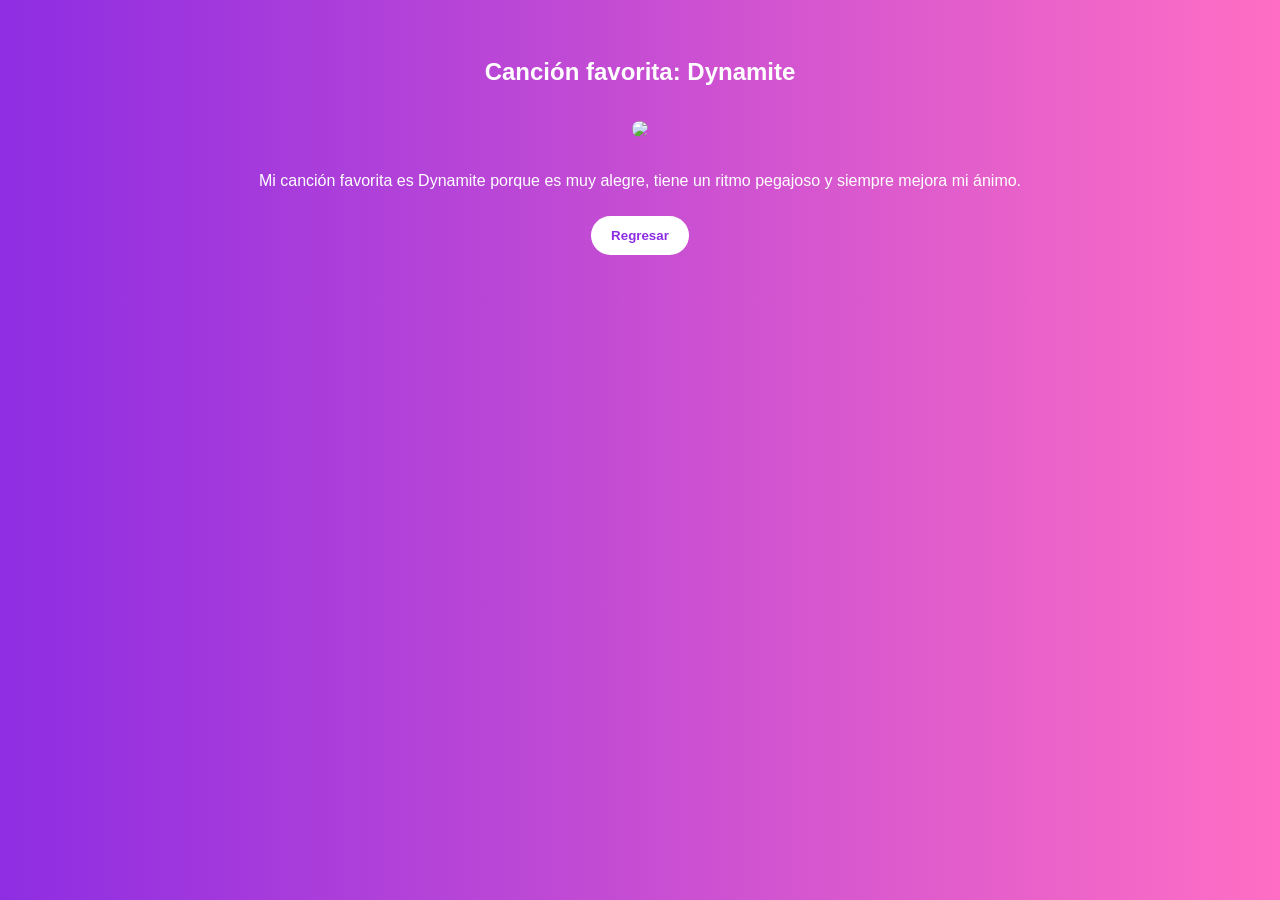
==== cancion.html @ 49b44957 "app" ====
<!DOCTYPE html>
<html lang="es">
<head>
  <meta charset="UTF-8">
  <title>Canción favorita</title>
  <link rel="stylesheet" href="style.css">
</head>
<body>

<h2>Canción favorita: Dynamite</h2>
<img src="890f6318285644f39e629dbb5c8ebdfc.jpg">

<p>Mi canción favorita es Dynamite porque es muy alegre, tiene un ritmo pegajoso y siempre mejora mi ánimo.</p>

<button onclick="location.href='index.html'">Regresar</button>

</body>
</html>
---- style.css ----
body {
  font-family: Arial;
  text-align: center;
  background: linear-gradient(to right, #8e2de2, #ff6ec4);
  color: white;
  padding: 30px;
}

button {
  padding: 12px 20px;
  margin: 10px;
  border: none;
  background: white;
  color: #8e2de2;
  border-radius: 20px;
  cursor: pointer;
  font-weight: bold;
}

img {
  width: 220px;
  border-radius: 15px;
  margin: 15px;
}
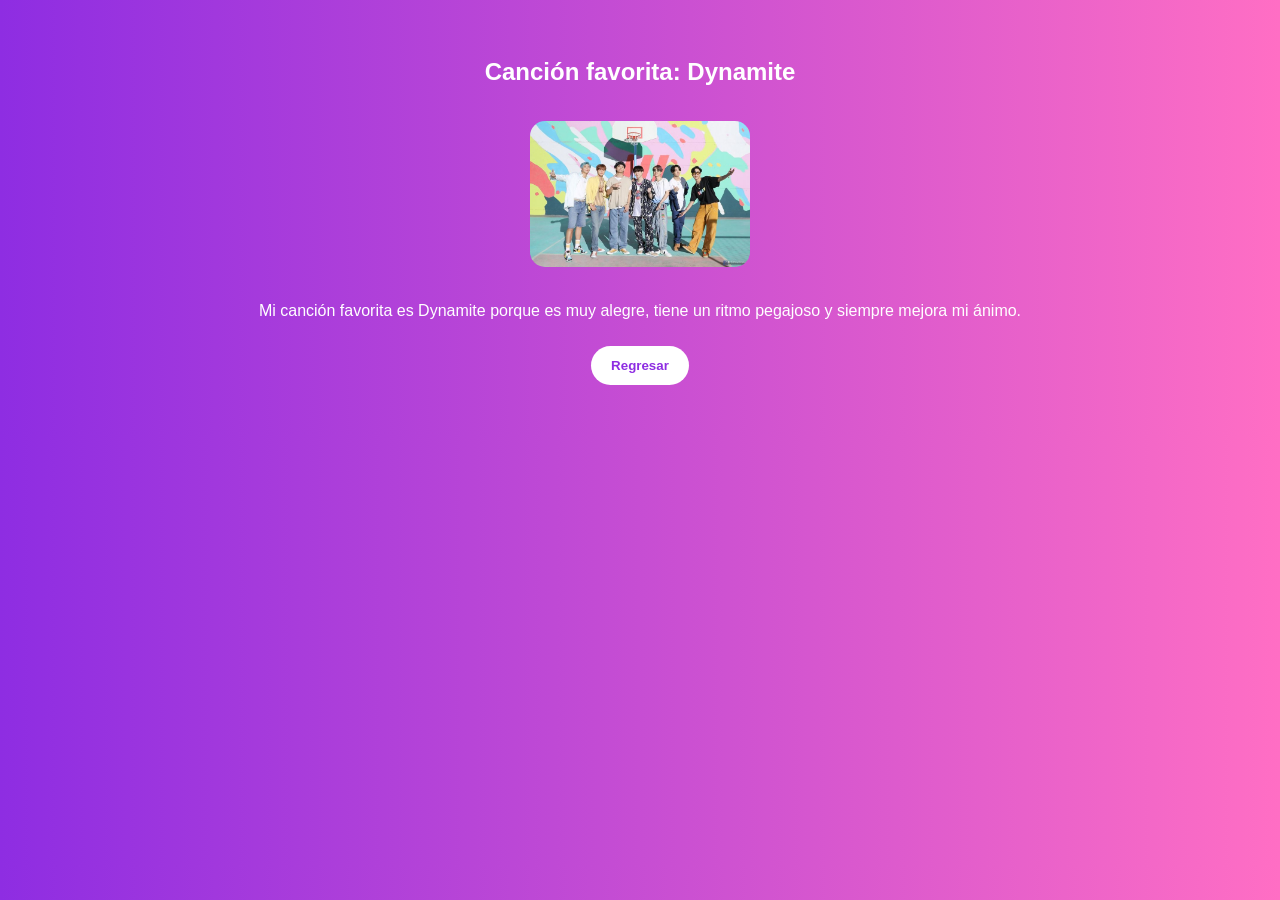
==== commit b4f490ba: "Update cancion.html" ====
--- a/cancion.html
+++ b/cancion.html
@@ -8,11 +8,11 @@
 <body>
 
 <h2>Canción favorita: Dynamite</h2>
-<img src="890f6318285644f39e629dbb5c8ebdfc.jpg">
+<img src="dynamite.jpg">
 
 <p>Mi canción favorita es Dynamite porque es muy alegre, tiene un ritmo pegajoso y siempre mejora mi ánimo.</p>
 
 <button onclick="location.href='index.html'">Regresar</button>
 
 </body>
-</html>+</html>
